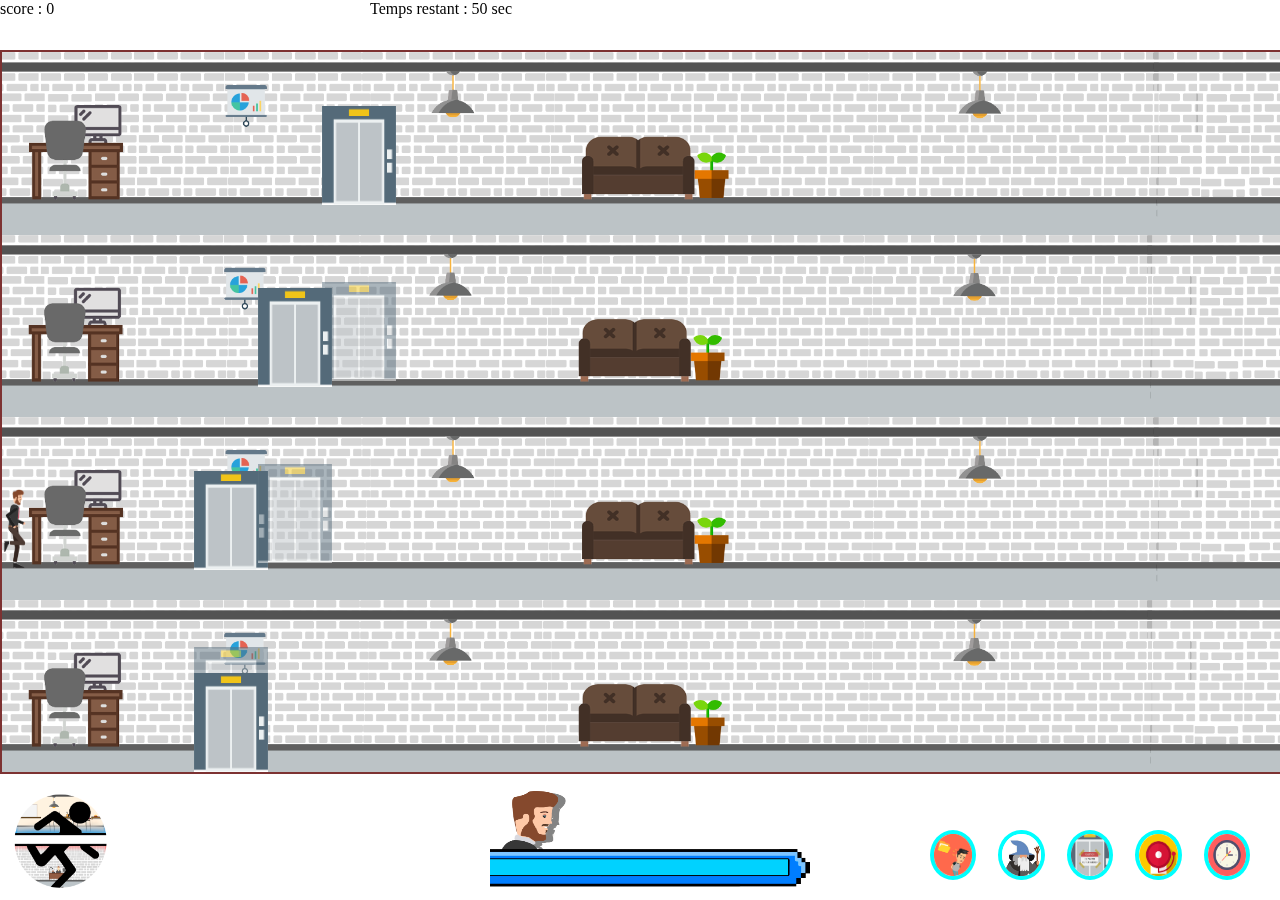
==== jeux/index.html @ 85a16100 "équilibrage des récupération" ====
<!DOCTYPE html>
<html lang="fr">
  <head>
    <meta charset="UTF-8">
    <title>Modèle de page</title>
    <meta name="description" content="Ceci est la description de ma page">
    <link href="https://fonts.googleapis.com/css?family=Do+Hyeon" rel="stylesheet">
    <link rel="stylesheet" href="styles/style.css">
  </head>
  <body>
    <div class="container">
      <div class="hud">
        <div class="score">score : 0</div>
        <div class="timer">Temps restant : 50 sec</div>
      </div>
      <div class="map">
        <div class="lane1"></div>
        <div class="lane2"></div>
        <div class="lane3"></div>
        <div class="lane4"></div>

      </div>
      <div class="buttons">
        <a class="dossier skill" href="#">
          <img src="images/dossier.png" alt="">
        </a>
        <a class="gandalf skill" href="#">
          <img src="images/gandalf.png" alt="">
        </a>
        <a class="ascenseuroff skill" href="#">
          <img src="images/ascenseuroff.png" alt="">
        </a>
        <a class="alarme skill" href="#">
          <img src="images/alarme.png" alt="">
        </a>
        <a class="heuresup skill" href="#">
          <img src="images/heuresup.png" alt="">
        </a>
      </div>
      <div class="gg">
        <h3>Well done!</h3>
        <p>world 1</p>
        <img src="images/victoryMen.png" alt="">
      </div>
      <div id="jumpContainer">
        <img src="images/tpImg.png" alt="">
        <img src="images/lifebar4.png" alt="" id="lifebar">
      </div>
    </div>
    <script src="https://ajax.googleapis.com/ajax/libs/jquery/3.3.1/jquery.min.js"></script>
    <script type="text/javascript" src="./scripts/app.js">
    </script>
  </body>
</html>
---- jeux/styles/style.css ----
/* IMPORTATION DES POLICES */

@font-face {
	font-family: "arcadeInter";
	src: url('../font/ARCADE_I.ttf');
}
@font-face {
	font-family: "arcade";
	src: url('../font/ARCADE_N.ttf');
}

/* REGLES DE BASE */

body {
    margin: 0;
    font-family: "arcade";
}

/* CONSTRUCTION DE LA GRILLE */

.map{
    overflow: hidden;
    background: #bcc3c6;
    margin-top: 50px;
    border-left: 2px solid #7D3232;
    border-top: 2px solid #7D3232;
    border-bottom: 2px solid #7D3232;
    display: grid;
    width: 300%;
    height: 80vh;
    grid-template-columns: repeat(60, calc(100% / 60));
    grid-template-rows: 1fr 10px 1fr 10px 1fr 10px 1fr;
    grid-gap: 0;
    grid-template-areas:
        "lane1 lane1 lane1 lane1 lane1 lane1 lane1 lane1 lane1 lane1 lane1 lane1 lane1 lane1 lane1 lane1 lane1 lane1 lane1 lane1 lane1 lane1 lane1 lane1 lane1 lane1 lane1 lane1 lane1 lane1 lane1 lane1 lane1 lane1 lane1 lane1 lane1 lane1 lane1 lane1 lane1 lane1 lane1 lane1 lane1 lane1 lane1 lane1 lane1 lane1 lane1 lane1 lane1 lane1 lane1 lane1 lane1 lane1 lane1 lane1"
        ". . . . . corridor1 . . . . . . . . . . . . . . . . . . . . . . . . . corridor2 . . . . . . . . . . . . . . . . . . . . . . . . . . . ."
        "lane2 lane2 lane2 lane2 lane2 lane2 lane2 lane2 lane2 lane2 lane2 lane2 lane2 lane2 lane2 lane2 lane2 lane2 lane2 lane2 lane2 lane2 lane2 lane2 lane2 lane2 lane2 lane2 lane2 lane2 lane2 lane2 lane2 lane2 lane2 lane2 lane2 lane2 lane2 lane2 lane2 lane2 lane2 lane2 lane2 lane2 lane2 lane2 lane2 lane2 lane2 lane2 lane2 lane2 lane2 lane2 lane2 lane2 lane2 lane2"
        ". . . . corridor3 . . . . . . . . . . . . . . . . . . . . . . . . . . . . . . . . . . . . . . . . . . . . . . . . . . . . . . ."
        "lane3 lane3 lane3 lane3 lane3 lane3 lane3 lane3 lane3 lane3 lane3 lane3 lane3 lane3 lane3 lane3 lane3 lane3 lane3 lane3 lane3 lane3 lane3 lane3 lane3 lane3 lane3 lane3 lane3 lane3 lane3 lane3 lane3 lane3 lane3 lane3 lane3 lane3 lane3 lane3 lane3 lane3 lane3 lane3 lane3 lane3 lane3 lane3 lane3 lane3 lane3 lane3 lane3 lane3 lane3 lane3 lane3 lane3 lane3 lane3"
        ". . . corridor4 . . . . . . . . . . . . . . . . . . . . . . . . . . . . . . . . . corridor5 . . . . . . . . . . . . . . . . . . . . . ."
        "lane4 lane4 lane4 lane4 lane4 lane4 lane4 lane4 lane4 lane4 lane4 lane4 lane4 lane4 lane4 lane4 lane4 lane4 lane4 lane4 lane4 lane4 lane4 lane4 lane4 lane4 lane4 lane4 lane4 lane4 lane4 lane4 lane4 lane4 lane4 lane4 lane4 lane4 lane4 lane4 lane4 lane4 lane4 lane4 lane4 lane4 lane4 lane4 lane4 lane4 lane4 lane4 lane4 lane4 lane4 lane4 lane4 lane4 lane4 lane4"
        ". . . corridor6 . . . . . . . . . . . . . . . . . . . . . . . . . . . . . . . . . . . . . . . . . . . . . . . . . . . . . . . ."
}

.lane1{
    grid-area: lane1;
}

.lane2{
    grid-area: lane2;
}

.lane3{
    grid-area: lane3;
}

.lane4{
    grid-area: lane4;
}
.lane5{
    grid-area: lane5;
}

.corridor1 {
    grid-area: corridor1;
}

.corridor2 {
    grid-area: corridor2;
}

.corridor3 {
    grid-area: corridor3;
}

.corridor4 {
    grid-area: corridor4;
}

.corridor5 {
    grid-area: corridor5;
}

.corridor6 {
    grid-area: corridor6;
}
.corridor7 {
    grid-area: corridor7;
}
.corridor8 {
    grid-area: corridor8;
}
.corridor9 {
    grid-area: corridor9;
}

/* AUTRES REGLES DE STYLE */

div[class^=lane], div[class^=corridor]{
    background: #bcc3c6;
    position: relative;
}

div[class^=lane] {
    background-image: url('../images/lane_background.png');
    background-size: contain;
}

div[class^=corridor]{
    z-index: 1000;
    position: relative;
}

div[class^=corridor] img{

}

div[class^=corridor] img:first-of-type{
    position: absolute;
    height: 11vh;
    bottom: 300%;
}

div[class^=corridor] img:nth-of-type(2){
    position: absolute;
    height: 11vh;
    top: 570%;
    filter: opacity(0.5)
}
.gg {
    position: relative;
    top: 0;
    background: #DCD654;
    width: 100%;
    height: 100vh;
    color: white;
    font-family: 'arcadeInter', sans-serif;
    z-index: 2500;
    transition: 0.5s all ease-in-out;
    opacity: 0;
		display: none;
}
.gg h3
{
  position: absolute;
  top: 10%;
  left: 10%;
  font-size: 10vh;
}
.gg p
{
  position: absolute;
  top: 50%;
  left: 20%;
  font-size: 7vh;
}
.gg img
{
  position: absolute;
  bottom: 0;
  right: 5%;
  height: 80%;
}

.hud {
    position: fixed;
    top: 0;
    width: 40%;
    display: flex;
    justify-content: space-between;
}

.timerAccelerated {
    color: red;
}
.score {
    display: inline-block;
}

/* RELATIF AUX POUVOIRS */

.folder {
    width: 76px;
    height: 76px;
    position: absolute;
    animation: folder 0.4s infinite;
    animation-timing-function: linear;
    background-image: url('../images/folder.png');
    background-size: cover;
    z-index: 2000;
    margin-top: 35px;
}

.gandalfPers {
    width: 65px;
    height: 90px;
    position: absolute;
    bottom: 1.5vh;
    animation-name: appear;
    animation-duration: 0.5s;
    animation-timing-function: linear;
    z-index: 1000;
    background-size: contain;
    background-repeat: no-repeat;
    background-position: center;
    background-image: url('../images/gandalf6.png');
}

@keyframes folder {
    0%  {background: url('../images/folder0.png'); background-size: contain; background-repeat: no-repeat;}
    10%  {background: url('../images/folder1.png'); background-size: contain; background-repeat: no-repeat;}
    20%  {background: url('../images/folder2.png'); background-size: contain; background-repeat: no-repeat;}
    30%  {background: url('../images/folder3.png'); background-size: contain; background-repeat: no-repeat;}
    40%  {background: url('../images/folder4.png'); background-size: contain; background-repeat: no-repeat;}
    50%  {background: url('../images/folder5.png'); background-size: contain; background-repeat: no-repeat;}
    60%  {background: url('../images/folder6.png'); background-size: contain; background-repeat: no-repeat;}
    70%  {background: url('../images/folder7.png'); background-size: contain; background-repeat: no-repeat;}
    80%  {background: url('../images/folder8.png'); background-size: contain; background-repeat: no-repeat;}
    100%  {background: url('../images/folder9.png'); background-size: contain; background-repeat: no-repeat;}
}

@keyframes appear {
    0%  {background: url('../images/gandalf0.png'); background-size: contain; background-repeat: no-repeat;}
    16%  {background: url('../images/gandalf1.png'); background-size: contain; background-repeat: no-repeat;}
    32%  {background: url('../images/gandalf2.png'); background-size: contain; background-repeat: no-repeat;}
    48%  {background: url('../images/gandalf3.png'); background-size: contain; background-repeat: no-repeat;}
    64%  {background: url('../images/gandalf4.png'); background-size: contain; background-repeat: no-repeat;}
    80%  {background: url('../images/gandalf5.png'); background-size: contain; background-repeat: no-repeat;}
    100%  {background: url('../images/gandalf6.png'); background-size: contain; background-repeat: no-repeat;}
}
#jumpContainer
{
  position: fixed;
  bottom: 1%;
  left: 10px;
  width: 800px;
  height: 100px;
	display: flex;
	flex-direction: row;
	justify-content: space-between;
}
#jumpContainer img:first-of-type
{
  width: 100px;
  height: 100px;
  opacity: 1;
}
#jumpContainer img:nth-child(2)
{
  width: 40%;
	height: 100%;
	align-self: center;
}
.character
{
  animation-duration: 0.2s;
  animation-iteration-count: infinite;
  animation-name: moveRight;
}
@keyframes moveRight {
  0% { background: url("../images/sprite1.png"); background-size: contain; background-repeat: no-repeat;}
  20% { background: url("../images/sprite2.png"); background-size: contain; background-repeat: no-repeat;}
  40% { background: url("../images/sprite3.png"); background-size: contain; background-repeat: no-repeat;}
  60% { background: url("../images/sprite4.png"); background-size: contain; background-repeat: no-repeat;}
  80% { background: url("../images/sprite5.png"); background-size: contain; background-repeat: no-repeat;}
  100% { background: url("../images/sprite6.png");background-size: contain; background-repeat: no-repeat;}
}
.characterL
{
  animation-duration: 0.2s;
  animation-iteration-count: infinite;
  animation-name: moveLeft;
}
@keyframes moveLeft {
  0% { background: url("../images/spriteL1.png"); background-size: contain; background-repeat: no-repeat;}
  20% { background: url("../images/spriteL2.png"); background-size: contain; background-repeat: no-repeat;}
  40% { background: url("../images/spriteL3.png"); background-size: contain; background-repeat: no-repeat;}
  60% { background: url("../images/spriteL4.png"); background-size: contain; background-repeat: no-repeat;}
  80% { background: url("../images/spriteL5.png"); background-size: contain; background-repeat: no-repeat;}
  100% { background: url("../images/spriteL6.png");background-size: contain; background-repeat: no-repeat;}
}
.opacity
{
  animation-duration: 8s;
  animation-name: prog;
}
@keyframes prog {
  from {opacity: 0}
  to {opacity: 1}
}

/* RELATIF A L'INTERFACE */

.buttons {
    width: 25%;
    position: fixed;
    bottom: 20px;
    right: 30px;
    display: flex;
    justify-content: space-between;
}

.skill {
    width: 12%;
    border-radius: 100%;
    border: 4px solid aqua;
}
.skill img {
    width: 100%;
    height: 100%
}

.onload {
    animation: reload 15s linear 1;
}

@keyframes reload {
    0% {border: 4px solid rgba(0, 0, 0, 0.1);}
    25% {border-right: 4px solid rgba(0, 0, 0, 0.1); border-bottom: 4px solid rgba(0, 0, 0, 0.1); border-left: 4px solid rgba(0, 0, 0, 0.1); border-top: 4px solid aqua;}
    50% {border-bottom: 4px solid rgba(0, 0, 0, 0.1); border-left: 4px solid rgba(0, 0, 0, 0.1); border-top: 4px solid aqua; border-right: 4px solid aqua}
    75% {border-left: 4px solid rgba(0, 0, 0, 0.1); border-top: 4px solid aqua; border-right: 4px solid aqua; border-bottom: 4px solid aqua}
    100% {border-top: 4px solid aqua; border-right: 4px solid aqua; border-bottom: 4px solid aqua; border-left: 4px solid aqua}
}

.unactivated {
    filter: brightness(0.8);
}
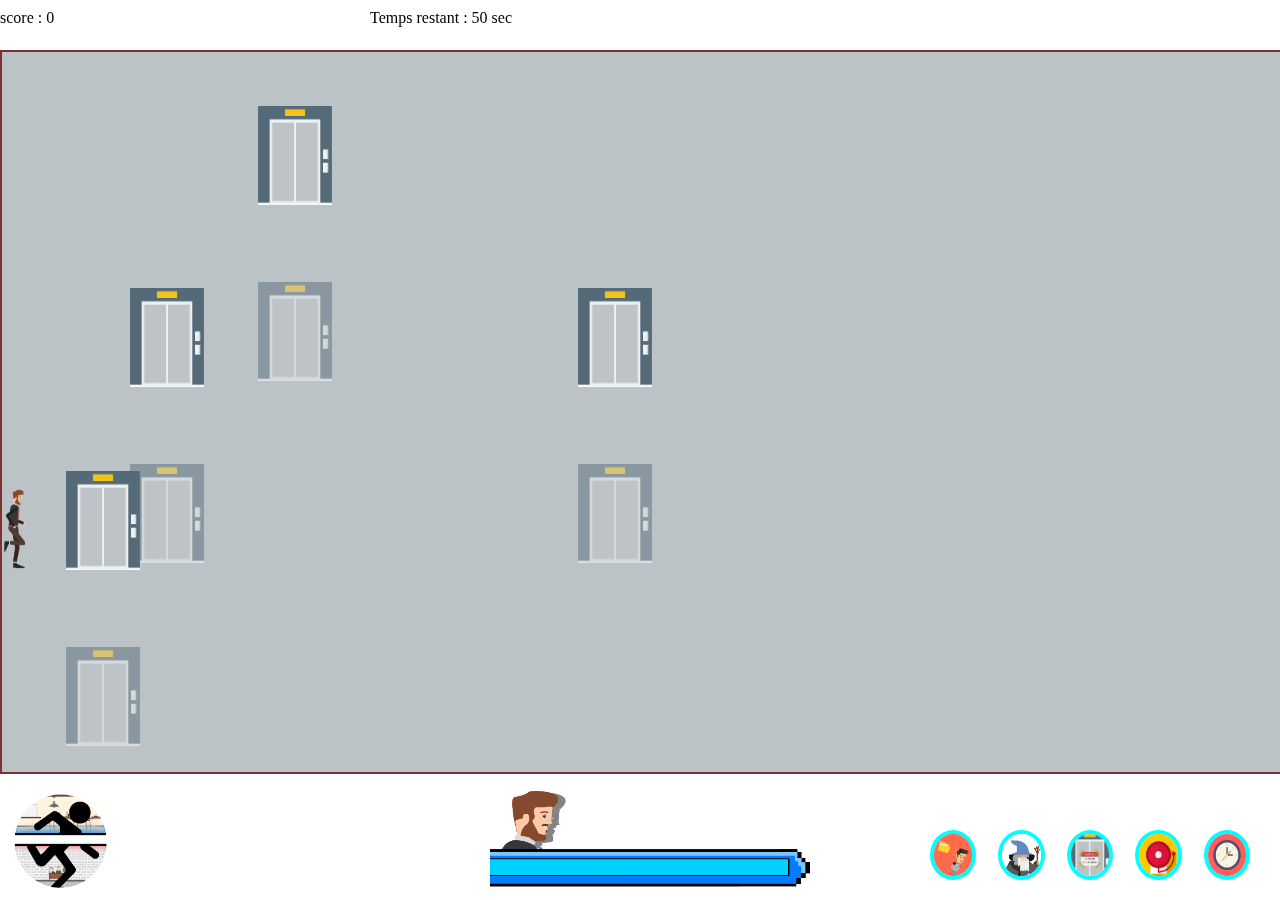
==== commit 65bc3f13: "Game over screen" ====
--- a/jeux/index.html
+++ b/jeux/index.html
@@ -42,6 +42,13 @@
         <p>world 1</p>
         <img src="images/victoryMen.png" alt="">
       </div>
+      <div class="youLose">
+        <img src="images/menu_game_over.png" alt="">
+        <div class="youLose_text">
+          <a href="#"> <img src="images/fleche.png" alt=""> <p>Retry</p> </a>
+          <a href="#"> <img src="images/fleche.png" alt=""> <p>Menu</p> </a>
+        </div>
+      </div>
       <div id="jumpContainer">
         <img src="images/tpImg.png" alt="">
         <img src="images/lifebar4.png" alt="" id="lifebar">
--- a/jeux/styles/style.css
+++ b/jeux/styles/style.css
@@ -14,6 +14,7 @@
 body {
     margin: 0;
     font-family: "arcade";
+    overflow: hidden;
 }
 
 /* CONSTRUCTION DE LA GRILLE */
@@ -101,10 +102,25 @@
     position: relative;
 }
 
-div[class^=lane] {
-    background-image: url('../images/lane_background.png');
+div[class^=lane1] {
+    background-image: url('../images/lane1_background.png');
     background-size: contain;
 }
+
+div[class^=lane2] {
+    background-image: url('../images/lane2_background.png');
+    background-size: contain;
+}
+
+div[class^=lane3] {
+    background-image: url('../images/lane3_background.png');
+    background-size: contain;
+	}
+
+div[class^=lane4] {
+   background-image: url('../images/lane4_background.png');
+   background-size: contain;
+ 	}
 
 div[class^=corridor]{
     z-index: 1000;
@@ -162,9 +178,67 @@
   height: 80%;
 }
 
+.youLose
+{
+		width: 100%;
+		height: 100%;
+		display: none;
+		position: relative;;
+		z-index: 2000;
+		top: 0;
+}
+
+.youLose img
+{
+	width: 100%;
+	height: 102%;
+}
+
+.youLose_text
+{
+	font-family: 'arcadeInter', sans-serif;
+	color: white;
+	font-size: 8vh;
+	top: 40%;
+	left: 8%;
+	position: absolute;
+	width: 30%;
+}
+
+.youLose_text a
+{
+	text-decoration: none;
+	color: white;
+}
+
+.youLose_text a img
+{
+	display:none;
+	width:3%;
+	height:7%;
+	left: 2%;
+	position: fixed;
+}
+.youLose_text a:first-of-type img
+{
+	top: 49%
+}
+.youLose_text a:nth-child(2) img
+{
+	top: 68%
+}
+.youLose_text a:hover img
+{
+	display:block;
+}
+.youLose_text a:hover
+{
+	color: #B40B19;
+}
+
 .hud {
     position: fixed;
-    top: 0;
+    top: 1%;
     width: 40%;
     display: flex;
     justify-content: space-between;
@@ -199,7 +273,7 @@
     animation-name: appear;
     animation-duration: 0.5s;
     animation-timing-function: linear;
-    z-index: 1000;
+    z-index: 2000;
     background-size: contain;
     background-repeat: no-repeat;
     background-position: center;
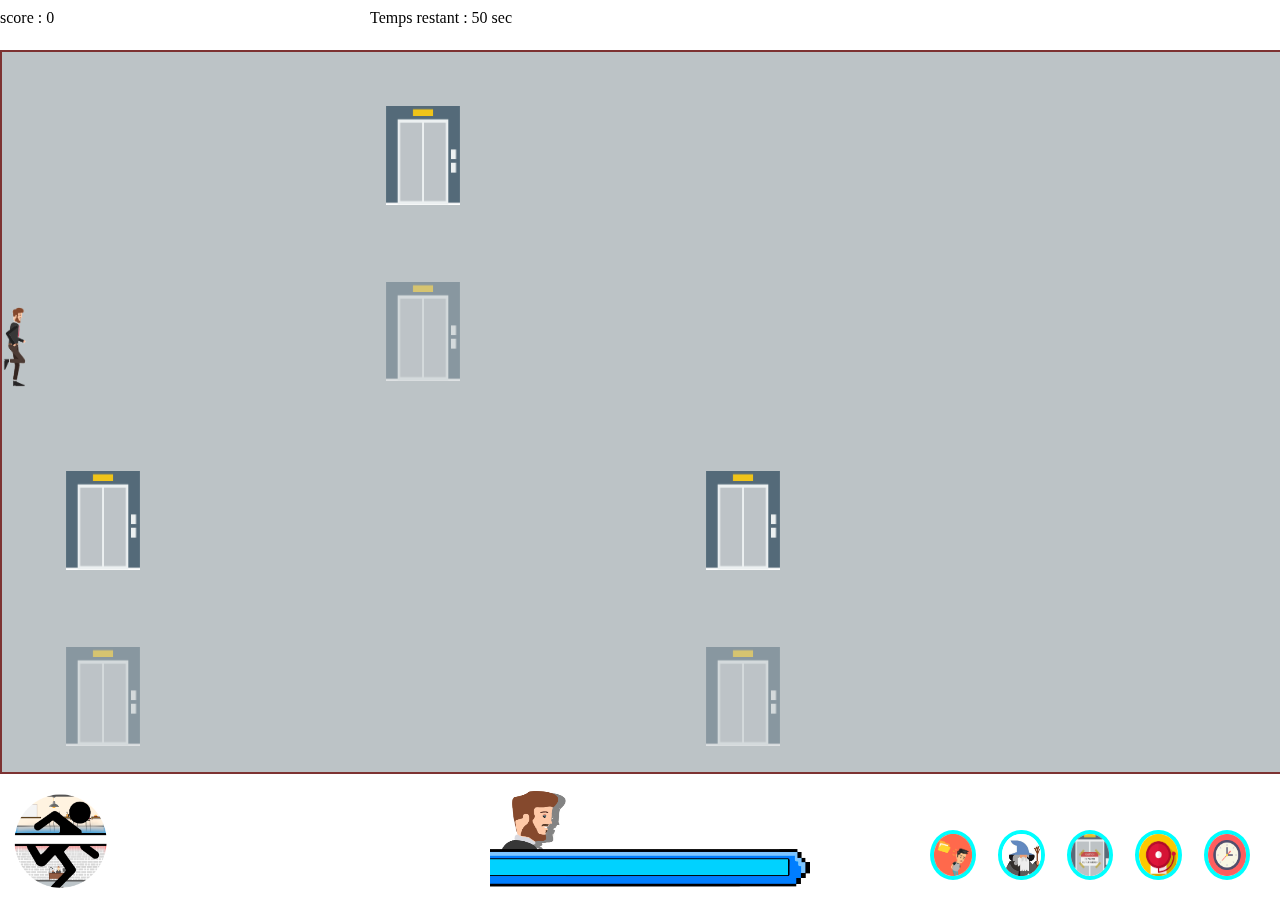
==== commit 53754309: "bouton retry sur l'écran de gameover" ====
--- a/jeux/index.html
+++ b/jeux/index.html
@@ -45,7 +45,7 @@
       <div class="youLose">
         <img src="images/menu_game_over.png" alt="">
         <div class="youLose_text">
-          <a href="#"> <img src="images/fleche.png" alt=""> <p>Retry</p> </a>
+          <a href="#"> <img src="images/fleche.png" alt=""> <p id="reset" >Retry</p> </a>
           <a href="#"> <img src="images/fleche.png" alt=""> <p>Menu</p> </a>
         </div>
       </div>
--- a/jeux/styles/style.css
+++ b/jeux/styles/style.css
@@ -181,7 +181,7 @@
 .youLose
 {
 		width: 100%;
-		height: 100%;
+		height: 100vh;
 		display: none;
 		position: relative;;
 		z-index: 2000;
@@ -221,7 +221,7 @@
 }
 .youLose_text a:first-of-type img
 {
-	top: 49%
+	top: 48%
 }
 .youLose_text a:nth-child(2) img
 {
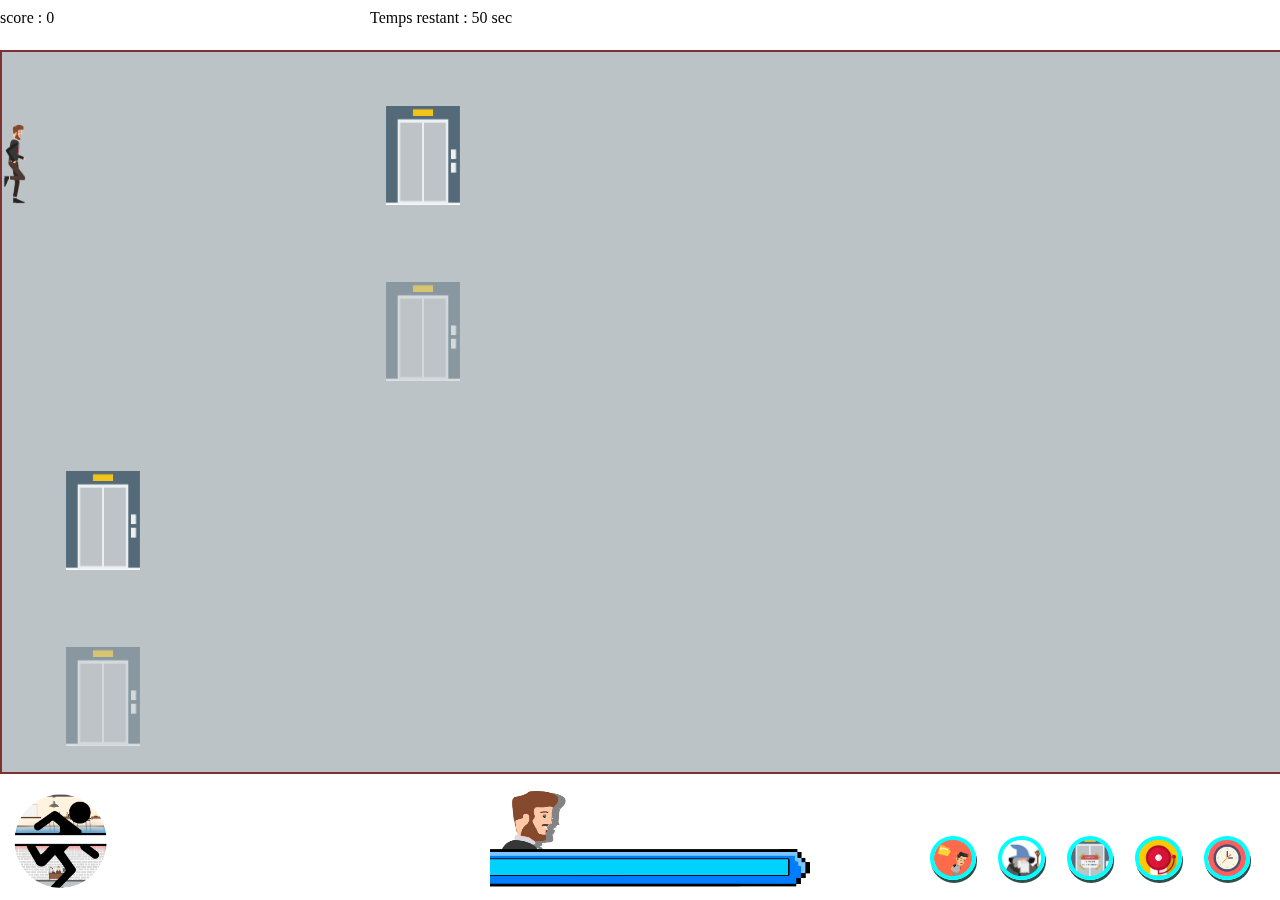
==== commit 4e06d421: "amélioration de la sélection des boutons" ====
--- a/jeux/index.html
+++ b/jeux/index.html
@@ -22,19 +22,14 @@
       </div>
       <div class="buttons">
         <a class="dossier skill" href="#">
-          <img src="images/dossier.png" alt="">
         </a>
         <a class="gandalf skill" href="#">
-          <img src="images/gandalf.png" alt="">
         </a>
         <a class="ascenseuroff skill" href="#">
-          <img src="images/ascenseuroff.png" alt="">
         </a>
         <a class="alarme skill" href="#">
-          <img src="images/alarme.png" alt="">
         </a>
         <a class="heuresup skill" href="#">
-          <img src="images/heuresup.png" alt="">
         </a>
       </div>
       <div class="gg">
--- a/jeux/styles/style.css
+++ b/jeux/styles/style.css
@@ -376,8 +376,10 @@
 
 .skill {
     width: 12%;
+    height: 4vh;
     border-radius: 100%;
     border: 4px solid aqua;
+    box-shadow: 1px 3px 0 darkslategrey;
 }
 .skill img {
     width: 100%;
@@ -389,13 +391,58 @@
 }
 
 @keyframes reload {
-    0% {border: 4px solid rgba(0, 0, 0, 0.1);}
-    25% {border-right: 4px solid rgba(0, 0, 0, 0.1); border-bottom: 4px solid rgba(0, 0, 0, 0.1); border-left: 4px solid rgba(0, 0, 0, 0.1); border-top: 4px solid aqua;}
-    50% {border-bottom: 4px solid rgba(0, 0, 0, 0.1); border-left: 4px solid rgba(0, 0, 0, 0.1); border-top: 4px solid aqua; border-right: 4px solid aqua}
-    75% {border-left: 4px solid rgba(0, 0, 0, 0.1); border-top: 4px solid aqua; border-right: 4px solid aqua; border-bottom: 4px solid aqua}
+    0% {border: 4px solid darkslategrey;}
+    25% {border-right: 4px solid darkslategrey; border-bottom: 4px solid darkslategrey; border-left: 4px solid darkslategrey; border-top: 4px solid aqua;}
+    50% {border-bottom: 4px solid darkslategrey; border-left: 4px solid darkslategrey; border-top: 4px solid aqua; border-right: 4px solid aqua}
+    75% {border-left: 4px solid darkslategrey; border-top: 4px solid aqua; border-right: 4px solid aqua; border-bottom: 4px solid aqua}
     100% {border-top: 4px solid aqua; border-right: 4px solid aqua; border-bottom: 4px solid aqua; border-left: 4px solid aqua}
 }
 
 .unactivated {
     filter: brightness(0.8);
 }
+.dossier {
+    background-image: url('../images/dossier.png');
+    background-position: center;
+    background-size: cover;
+}
+.dossier:focus{
+    box-shadow: none;
+    transform: translate(2px, 2px)
+}
+.gandalf {
+    background-image: url('../images/gandalf.png');
+    background-position: center;
+    background-size: cover;
+}
+.gandalf:focus{
+    box-shadow: none;
+    transform: translate(2px, 2px)
+}
+.ascenseuroff {
+    background-image: url('../images/ascenseuroff.png');
+    background-position: center;
+    background-size: cover;
+}
+.ascenseuroff:active{
+    box-shadow: none;
+    transform: translate(2px, 2px)
+}
+.alarme {
+    background-image: url('../images/alarme.png');
+    background-position: center;
+    background-size: cover;
+}
+.alarme:active{
+    box-shadow: none;
+    transform: translate(2px, 2px)
+}
+.heuresup {
+    background-image: url('../images/heuresup.png');
+    background-position: center;
+    background-size: cover;
+}
+.heuresup:active{
+    box-shadow: none;
+    transform: translate(2px, 2px)
+}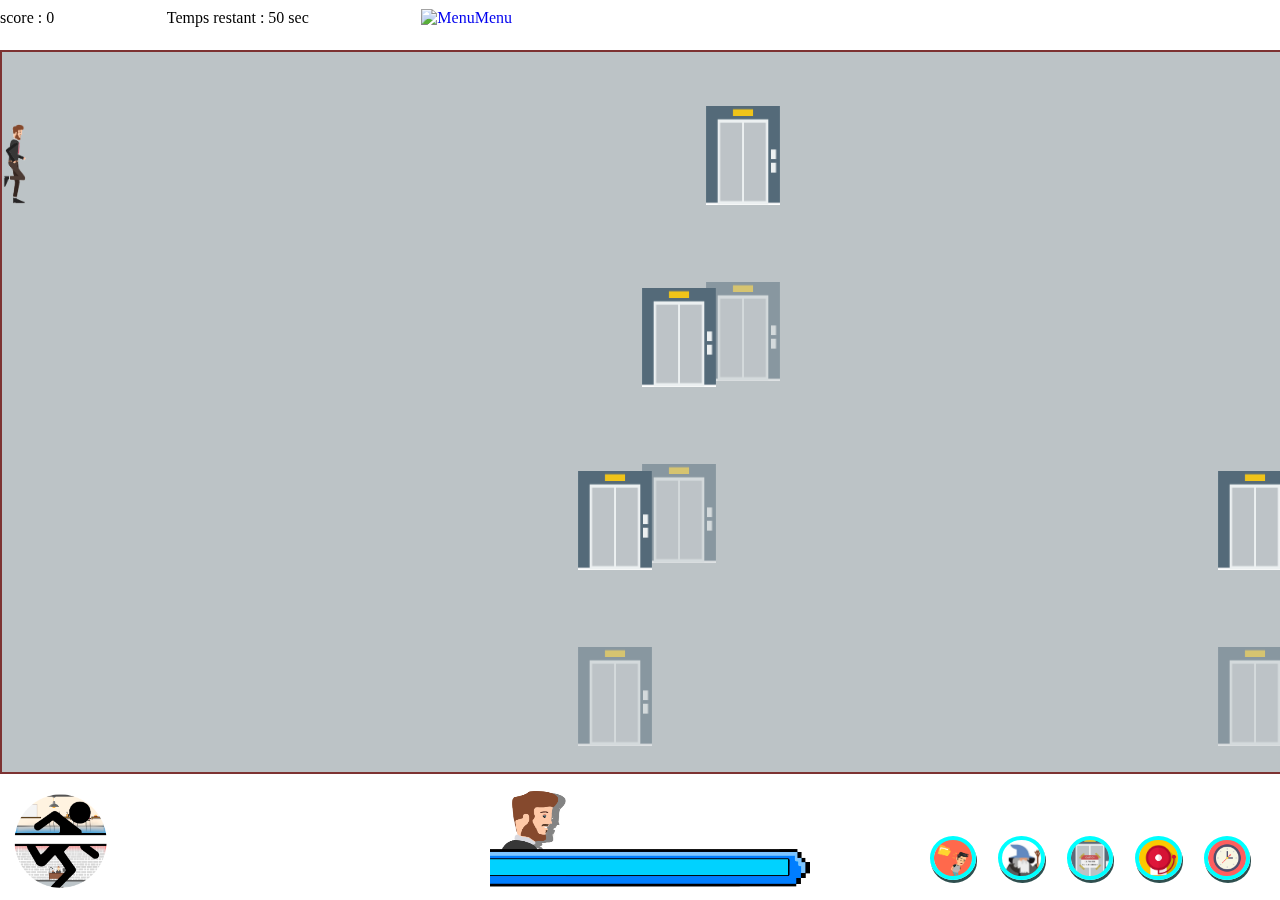
==== commit 2b9a717f: "backtomenu" ====
--- a/jeux/index.html
+++ b/jeux/index.html
@@ -12,6 +12,10 @@
       <div class="hud">
         <div class="score">score : 0</div>
         <div class="timer">Temps restant : 50 sec</div>
+        <div>
+          <a  class ="menu_underline" href="C:\Users\alexi\OneDrive\Bureau\Semaine js\Acceuil\index.html"><img class= "menu_button" src="C:\Users\alexi\OneDrive\Bureau\Semaine js\Acceuil\jeux\images\arrow.png" alt="Menu">Menu
+          </a>
+        </div>
       </div>
       <div class="map">
         <div class="lane1"></div>
--- a/jeux/styles/style.css
+++ b/jeux/styles/style.css
@@ -251,6 +251,18 @@
     display: inline-block;
 }
 
+div.menu_button{
+	width:20px;
+}
+
+.menu_button{
+	width:10px;
+	justify-content:space-between;
+}
+.menu_underline{
+	text-decoration:none;
+}
+
 /* RELATIF AUX POUVOIRS */
 
 .folder {
@@ -445,4 +457,4 @@
 .heuresup:active{
     box-shadow: none;
     transform: translate(2px, 2px)
-}+}
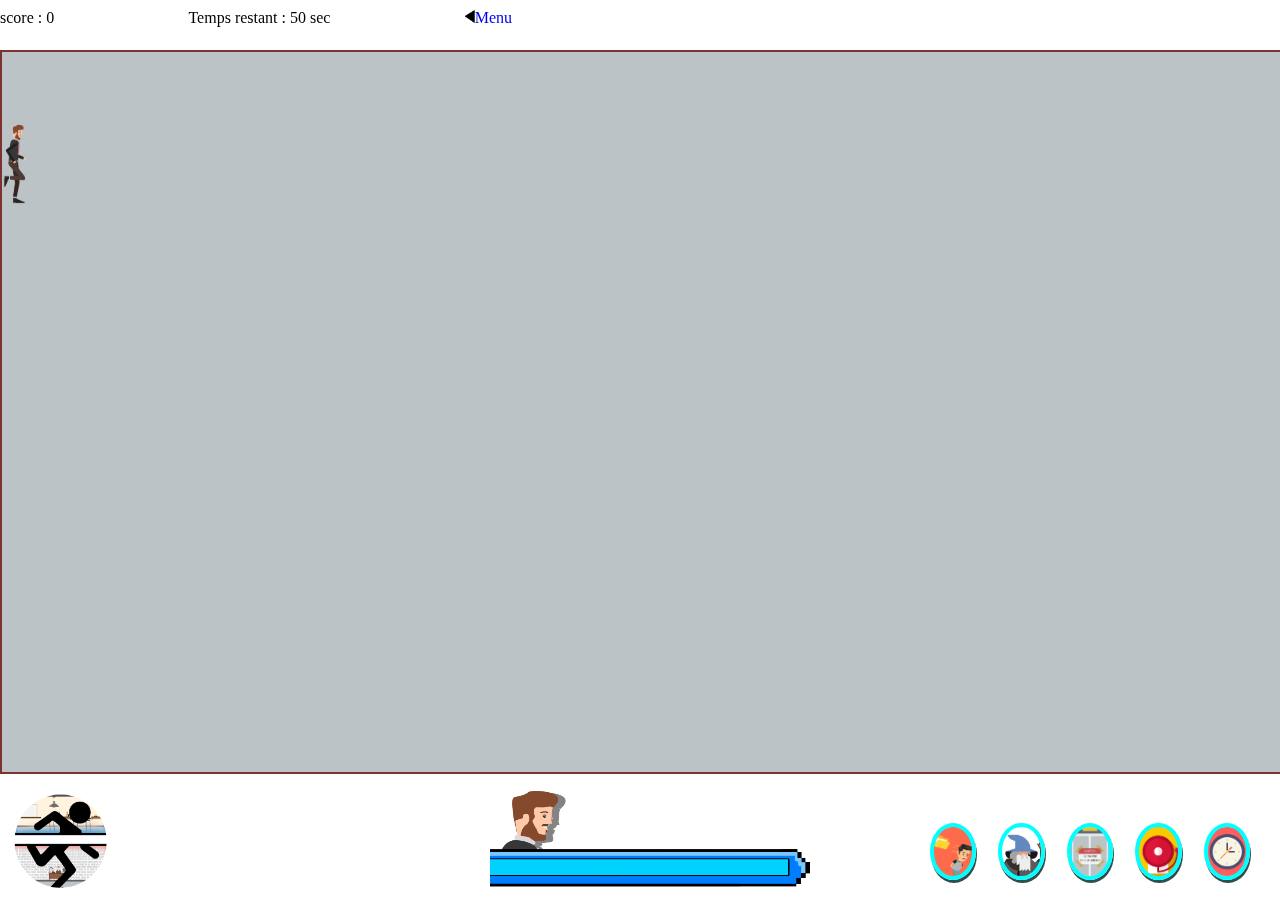
==== commit a676776b: "boutons biens + equilibrage" ====
--- a/jeux/index.html
+++ b/jeux/index.html
@@ -13,7 +13,8 @@
         <div class="score">score : 0</div>
         <div class="timer">Temps restant : 50 sec</div>
         <div>
-          <a  class ="menu_underline" href="C:\Users\alexi\OneDrive\Bureau\Semaine js\Acceuil\index.html"><img class= "menu_button" src="C:\Users\alexi\OneDrive\Bureau\Semaine js\Acceuil\jeux\images\arrow.png" alt="Menu">Menu
+          <a  class ="menu_underline" href="../index.html">
+            <img class= "menu_button" src="images/arrow.png" alt="Menu">Menu
           </a>
         </div>
       </div>
@@ -25,16 +26,16 @@
 
       </div>
       <div class="buttons">
-        <a class="dossier skill" href="#">
+        <a class="dossier skill" >
         </a>
-        <a class="gandalf skill" href="#">
+        <a class="gandalf skill" >
         </a>
-        <a class="ascenseuroff skill" href="#">
-        </a>
-        <a class="alarme skill" href="#">
-        </a>
-        <a class="heuresup skill" href="#">
-        </a>
+        <div class="ascenseuroff skill">
+        </div>
+        <div class="alarme skill">
+        </div>
+        <div class="heuresup skill">
+        </div>
       </div>
       <div class="gg">
         <h3>Well done!</h3>
@@ -45,7 +46,7 @@
         <img src="images/menu_game_over.png" alt="">
         <div class="youLose_text">
           <a href="#"> <img src="images/fleche.png" alt=""> <p id="reset" >Retry</p> </a>
-          <a href="#"> <img src="images/fleche.png" alt=""> <p>Menu</p> </a>
+          <a href="../index.html"> <img src="images/fleche.png" alt=""> <p>Menu</p> </a>
         </div>
       </div>
       <div id="jumpContainer">
--- a/jeux/styles/style.css
+++ b/jeux/styles/style.css
@@ -262,6 +262,9 @@
 .menu_underline{
 	text-decoration:none;
 }
+.menu_underline:visited{
+    color: black;
+}
 
 /* RELATIF AUX POUVOIRS */
 
@@ -367,7 +370,7 @@
 }
 .opacity
 {
-  animation-duration: 8s;
+  animation-duration: 18s;
   animation-name: prog;
 }
 @keyframes prog {
@@ -388,10 +391,11 @@
 
 .skill {
     width: 12%;
-    height: 4vh;
+    height: 5.5vh;
     border-radius: 100%;
     border: 4px solid aqua;
     box-shadow: 1px 3px 0 darkslategrey;
+    cursor: pointer;
 }
 .skill img {
     width: 100%;
@@ -418,7 +422,7 @@
     background-position: center;
     background-size: cover;
 }
-.dossier:focus{
+.focus{
     box-shadow: none;
     transform: translate(2px, 2px)
 }
@@ -427,10 +431,10 @@
     background-position: center;
     background-size: cover;
 }
-.gandalf:focus{
+/* .gandalf:focus{
     box-shadow: none;
     transform: translate(2px, 2px)
-}
+} */
 .ascenseuroff {
     background-image: url('../images/ascenseuroff.png');
     background-position: center;
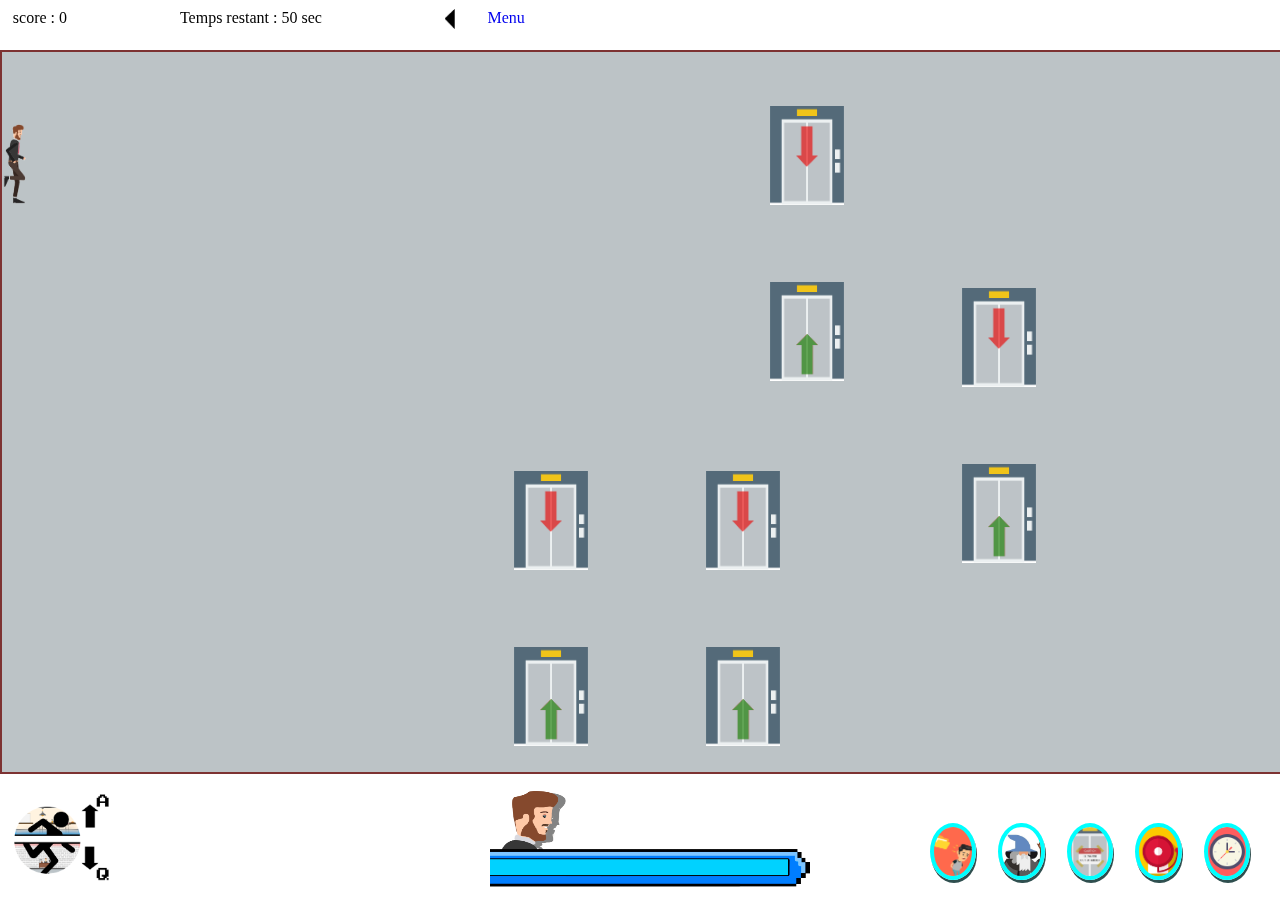
==== commit 17c0394f: "choix du mode 1 joueur et 2 joueur fonctionnel" ====
--- a/jeux/index.html
+++ b/jeux/index.html
@@ -43,6 +43,7 @@
         <img src="images/victoryMen.png" alt="">
       </div>
       <div class="youLose">
+        <h2></h2>
         <img src="images/menu_game_over.png" alt="">
         <div class="youLose_text">
           <a href="#"> <img src="images/fleche.png" alt=""> <p id="reset" >Retry</p> </a>
--- a/jeux/styles/style.css
+++ b/jeux/styles/style.css
@@ -102,26 +102,6 @@
     position: relative;
 }
 
-div[class^=lane1] {
-    background-image: url('../images/lane1_background.png');
-    background-size: contain;
-}
-
-div[class^=lane2] {
-    background-image: url('../images/lane2_background.png');
-    background-size: contain;
-}
-
-div[class^=lane3] {
-    background-image: url('../images/lane3_background.png');
-    background-size: contain;
-	}
-
-div[class^=lane4] {
-   background-image: url('../images/lane4_background.png');
-   background-size: contain;
- 	}
-
 div[class^=corridor]{
     z-index: 1000;
     position: relative;
@@ -141,7 +121,6 @@
     position: absolute;
     height: 11vh;
     top: 570%;
-    filter: opacity(0.5)
 }
 .gg {
     position: relative;
@@ -193,7 +172,13 @@
 	width: 100%;
 	height: 102%;
 }
-
+.youLose h2
+{
+	position: absolute;
+	top: 5%;
+	left: 1%;
+	color: white;
+}
 .youLose_text
 {
 	font-family: 'arcadeInter', sans-serif;
@@ -239,6 +224,7 @@
 .hud {
     position: fixed;
     top: 1%;
+		left: 1%;
     width: 40%;
     display: flex;
     justify-content: space-between;
@@ -251,16 +237,17 @@
     display: inline-block;
 }
 
-div.menu_button{
-	width:20px;
-}
 
 .menu_button{
 	width:10px;
-	justify-content:space-between;
+	height: 20px;
 }
 .menu_underline{
 	text-decoration:none;
+	display: flex;
+	justify-content:space-between;
+	width: 80px;
+	margin-left: 10px;
 }
 .menu_underline:visited{
     color: black;
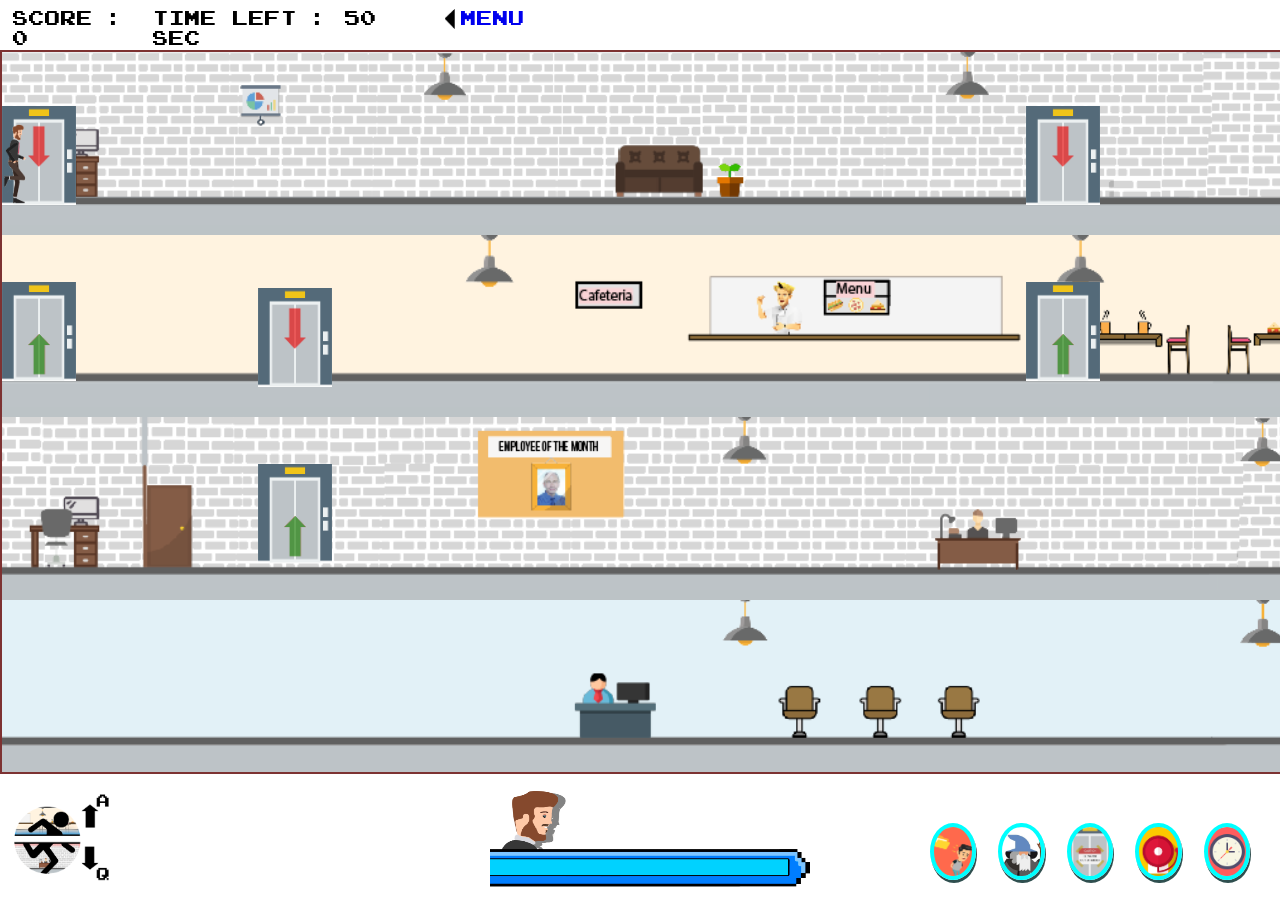
==== commit 1c892a1c: "description" ====
--- a/jeux/index.html
+++ b/jeux/index.html
@@ -2,16 +2,17 @@
 <html lang="fr">
   <head>
     <meta charset="UTF-8">
-    <title>Modèle de page</title>
-    <meta name="description" content="Ceci est la description de ma page">
+    <title>Escape Life!</title>
+    <meta name="description" content="Jeu sur lequel vous pourrez vous amuser en solo comme en multijoueur! Essayer d'atteindre la sortie avant la fin du temps imparti tout en évitant les pièges lancés par votre patron!">
     <link href="https://fonts.googleapis.com/css?family=Do+Hyeon" rel="stylesheet">
+    <link rel="icon" type="image/png" href="../images/favicon.png">    
     <link rel="stylesheet" href="styles/style.css">
   </head>
   <body>
     <div class="container">
       <div class="hud">
         <div class="score">score : 0</div>
-        <div class="timer">Temps restant : 50 sec</div>
+        <div class="timer">Time left : 50 sec</div>
         <div>
           <a  class ="menu_underline" href="../index.html">
             <img class= "menu_button" src="images/arrow.png" alt="Menu">Menu
